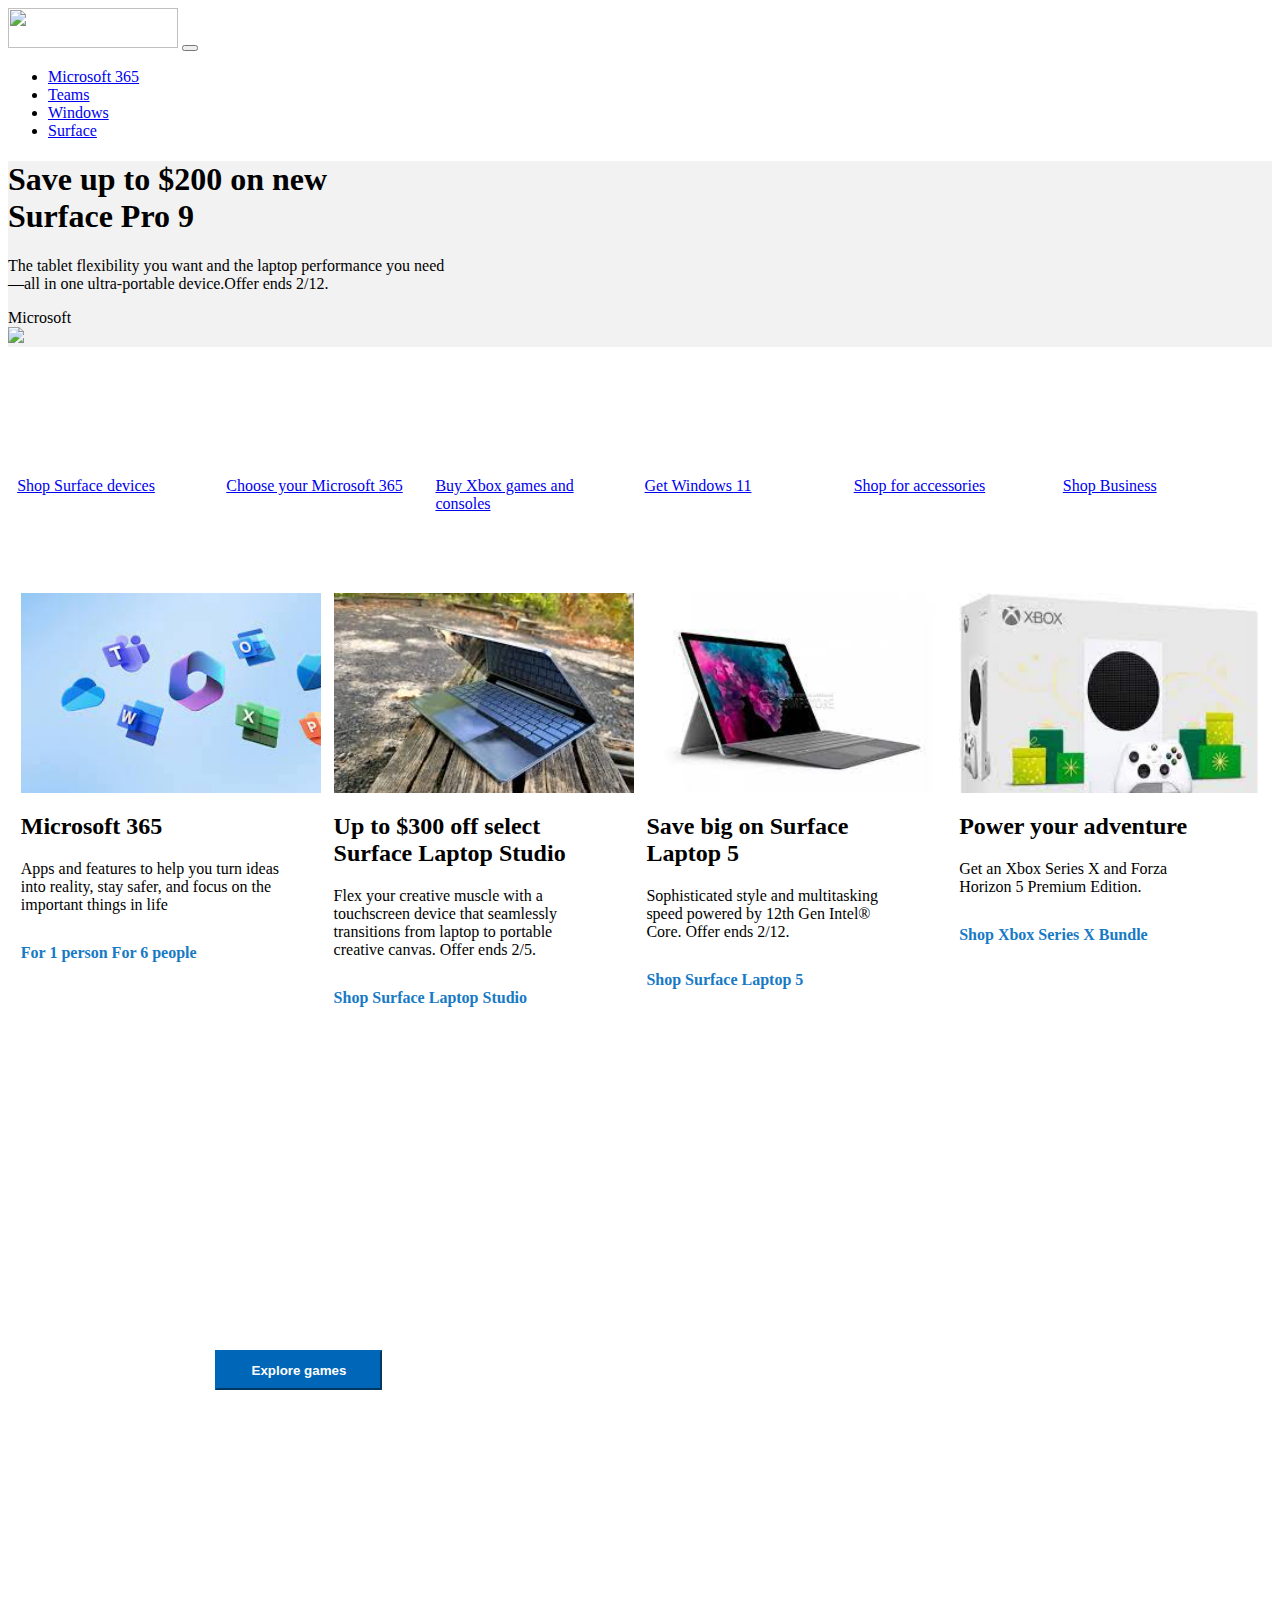
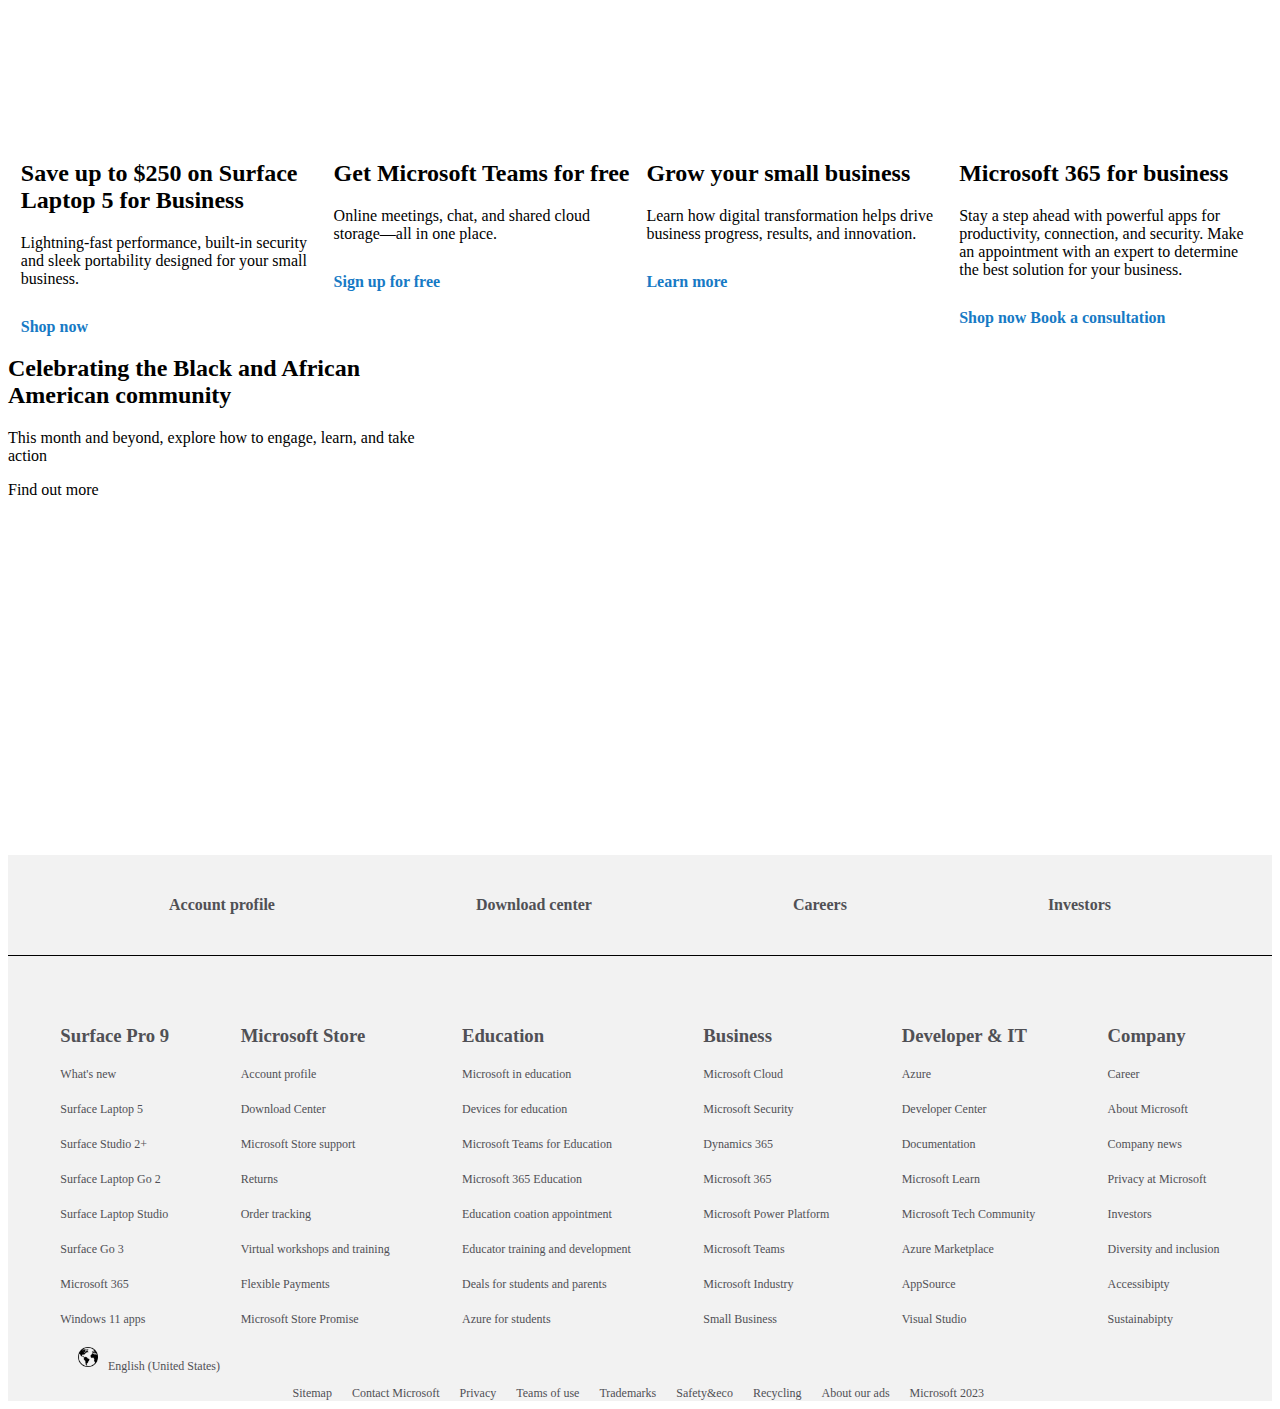
==== index.html @ 81d875f8 "Main 7 sildim" ====
<!DOCTYPE html>
<html lang="en">
<head>
    <meta charset="UTF-8">
    <meta http-equiv="X-UA-Compatible" content="IE=edge">
    <meta name="viewport" content="width=device-width, initial-scale=1.0">
    <link href="https://cdn.jsdelivr.net/npm/bootstrap@5.3.0-alpha1/dist/css/bootstrap.min.css" rel="stylesheet" integrity="sha384-GLhlTQ8iRABdZLl6O3oVMWSktQOp6b7In1Zl3/Jr59b6EGGoI1aFkw7cmDA6j6gD" crossorigin="anonymous">
    <title>Microsoft</title>
    <link rel="stylesheet" href="style/style.css">
</head>
<body>
    <nav class="navbar navbar-expand-lg bg-body-tertiary bg-secondary"  >
        <div class="container-fluid">
          <img class="navbar-brand" src="https://img-prod-cms-rt-microsoft-com.akamaized.net/cms/api/am/imageFileData/RE1Mu3b?ver=5c31" height="40px" width="170px">
          <button class="navbar-toggler" type="button" data-bs-toggle="collapse" data-bs-target="#navbarSupportedContent" aria-controls="navbarSupportedContent" aria-expanded="false" aria-label="Toggle navigation">
            <span class="navbar-toggler-icon"></span>
          </button>
          <div class="collapse navbar-collapse" id="navbarSupportedContent">
            <ul class="navbar-nav me-auto mb-2 mb-lg-0">
              <li class="nav-item">
                <a class="nav-link active" aria-current="page" href="index.html">Microsoft 365</a>
              </li>
              <li class="nav-item">
                <a class="nav-link" href="teams.html">Teams</a>
              </li>

              <li class="nav-item">
                <a class="nav-link" href="windows.html">Windows</a>
              </li>
              <li class="nav-item">
                <a class="nav-link " href="surface.html">Surface</a>
              </li>
            </ul>
          </div>
        </div>
      </nav>
    <div style="background-color: #F2F2F2;" class="main1 d-flex w-100 justify-content-between flex-wrap">
        <div class="m-auto text-center wordstelevision">
            <h1 class="pb-2">Save up to $200 on new <br> Surface Pro 9</h1>
            <p class="pb-2 mx-3">The tablet flexibility you want and the laptop performance you need <br> —all in one ultra-portable device.Offer ends 2/12.</p>
            <div class= "btn btn-primary">Microsoft</div>
        </div>
        <div class=" television">
            <img src="https://cdn-dynmedia-1.microsoft.com/is/image/microsoftcorp/Highlight-Surface-Pro-9-angle:VP1-539x440" width="100%">
        </div>
        
    </div>
    <div class="main2">
        <div class="servicler">
            <div class="linkler d-flex justify-content-center align-items-center flex-wrap">
                <div class="img2 img11 mb-3"></div>
                <a href="#" class="fw-bold">Shop Surface devices</a>
            </div>
            <div class="linkler d-flex justify-content-center align-items-center flex-wrap">
                <div class="img3 img11 mb-3"></div>
                <a href="#" class="fw-bold">Choose your Microsoft 365 </a>

            </div>
            <div class="linkler d-flex justify-content-center align-items-center flex-wrap">
                <div class="img4 img11 mb-3"></div>
                <a href="#" class="fw-bold">Buy Xbox games and <br> consoles </a>

            </div>
            <div class="linkler d-flex justify-content-center align-items-center flex-wrap">
                <div class="img5 img11 mb-3"></div>
                <a href="#" class="fw-bold">Get Windows 11</a>

            </div>
            <div class="linkler d-flex justify-content-center align-items-center flex-wrap">
                <div class="img6 img11 mb-3"></div>
                <a href="#" class="fw-bold">Shop for accessories</a>

            </div>
            <div class="linkler d-flex justify-content-center align-items-center flex-wrap">
                <div class="img7 img11 mb-3"></div>
                <a href="#" class="fw-bold">Shop Business</a>
            </div>
        </div>
    </div>
    <div class="main3">
        <div class="div mb-4">
            <div class="photo4 photo"></div>
            <h2>Microsoft 365</h2>
            <p>Apps and features to help you turn ideas into reality, stay safer, and focus on the important things in life</p>
            <a href="#">For 1 person</a>
            <a href="#">For 6 people</a>
        </div>
        <div class="div mb-4">
            <div class="photo1 photo"></div>
            <h2>Up to $300 off select Surface Laptop Studio</h2>
            <p>Flex your creative muscle with a touchscreen device that seamlessly transitions from laptop to portable creative canvas. Offer ends 2/5.</p>
            <a href="#">Shop Surface Laptop Studio</a>
        </div>
        <div class="div mb-4">
            <div class="photo2 photo"></div>
            <h2>Save big on Surface Laptop 5</h2>
            <p>Sophisticated style and multitasking speed powered by 12th Gen Intel® Core. Offer ends 2/12.</p>
            <a href="#">Shop Surface Laptop 5</a>
        </div>
        <div class="div mb-4">
            <div class="photo3 photo"></div>
            <h2>Power your adventure</h2>
            <p>Get an Xbox Series X and Forza Horizon 5 Premium Edition.</p>
            <a href="#">Shop Xbox Series X Bundle</a>
        </div>
    </div>
    <div class="main4 my-5">
        <div class="foto">
            <h2>Curated by Black communities</h2>
            <p>Microsoft community selections including creators, leads, and experiences</p>
            <button>Explore games</button>
            <a href="#">Explore movies and TV</a>
        </div>
    </div>
    <div class="main5">
        <div class="division mb-4">
            <div class="photo6 photo5"></div>
            <h2>Save up to $250 on Surface Laptop 5 for Business</h2>
            <p>Lightning-fast performance, built-in security and sleek portability designed for your small business.</p>
            <a href="#">Shop now</a>
        </div>
        <div class="division mb-4">
            <div class="photo7 photo5"></div>
            <h2>Get Microsoft Teams for free</h2>
            <p>Online meetings, chat, and shared cloud storage—all in one place.</p>
            <a href="#">Sign up for free</a>
        </div>
        <div class="division mb-4">
            <div class="photo8 photo5"></div>
            <h2>Grow your small business</h2>
            <p>Learn how digital transformation helps drive business progress, results, and innovation.</p>
            <a href="#">Learn more</a>
        </div>
        <div class="division mb-4">
            <div class="photo9 photo5"></div>
            <h2>Microsoft 365 for business</h2>
            <p>Stay a step ahead with powerful apps for productivity, connection, and security. Make an appointment with an expert to determine the best solution for your business.</p>
            <a href="#">Shop now</a>
            <a href="#">Book a consultation</a>
        </div>
    </div>
    <div class="main6 d-flex justify-content-center align-items-center mt-3">
        <div class="sekil">
            <div class="box mt-5 pt-5 ms-5 p-3">
                <h2>Celebrating the Black and African American community</h2>
                <p>This month and beyond, explore how to engage, learn, and take action</p>
                <div class="btn btn-primary">Find out more</div>
            </div>
        </div>
    </div>
    
    <div class="footer mt-5">
        <div class="topfooter">
            <div class="name">Account profile</div>
            <div class="name">Download center</div>
            <div class="name">Careers</div>
            <div class="name">Investors</div>
        </div>
    <div class="bottomfooter">
        <div class="takim">
            <h3>Surface Pro 9</h3>
            <p>What's new</p>
            <p>Surface Laptop 5</p>
            <p>Surface Studio 2+</p>
            <p> Surface Laptop Go 2</p>
            <p>Surface Laptop Studio</p>
            <p>Surface Go 3</p>
            <p>Microsoft 365</p>
            <p>Windows 11 apps</p>
        </div>
        <div class="takim">
            <h3>Microsoft Store</h3>
            <p>Account profile</p>
            <p>Download Center</p>
            <p>Microsoft Store support</p>
            <p>Returns</p>
            <p>Order tracking</p>
            <p>Virtual workshops and training</p>
            <p>Flexible Payments</p>
            <p>Microsoft Store Promise</p>
        </div>
        <div class="takim">
            <h3>Education</h3>
            <p>Microsoft in education</p>
            <p>Devices for education</p>
            <p>Microsoft Teams for Education</p>
            <p>Microsoft 365 Education</p>
            <p>Education coation appointment</p>
            <p>Educator training and development</p>
            <p>Deals for students and parents</p>
            <p>Azure for students</p>
        </div>
        <div class="takim">
            <h3>Business</h3>
            <p>Microsoft Cloud</p>
            <p>Microsoft Security</p>
            <p> Dynamics 365</p>
            <p>Microsoft 365</p>
            <p>Microsoft Power Platform</p>
            <p>Microsoft Teams</p>
            <p>Microsoft Industry</p>
            <p>Small Business</p>
        </div>
        <div class="takim">
            <h3>Developer & IT</h3>
            <p>Azure</p>
            <p>Developer Center</p>
            <p> Documentation</p>
            <p>Microsoft Learn</p>
            <p>Microsoft Tech Community</p>
            <p>Azure Marketplace</p>
            <p>AppSource</p>
            <p>Visual Studio</p>
        </div>
        <div class="takim">
            <h3>Company</h3>
            <p>Career</p>
            <p>About Microsoft</p>
            <p>Company news</p>
            <p> Privacy at Microsoft</p>
            <p>Investors</p>
            <p>Diversity and inclusion</p>
            <p>Accessibipty</p>
            <p> Sustainabipty</p>
        </div>       
    </div>
    </div>
    <div class="footer2">
        <div class="gruppa1">
            <div class="global"></div>
            <p>English (United States)</p>
        </div>
        <div class="gruppa2">
            <p class="delete">Sitemap</p>
            <p>Contact Microsoft</p>
            <p class="delete">Privacy</p>
            <p class="delete">Teams of use</p>
            <p class="delete">Trademarks</p>
            <p>Safety&eco</p>
            <p class="delete">Recycling</p>
            <p class="delete">About our ads</p>
            <p>Microsoft 2023</p>
        </div>
    </div>


    <script src="https://cdn.jsdelivr.net/npm/bootstrap@5.3.0-alpha1/dist/js/bootstrap.bundle.min.js" integrity="sha384-w76AqPfDkMBDXo30jS1Sgez6pr3x5MlQ1ZAGC+nuZB+EYdgRZgiwxhTBTkF7CXvN" crossorigin="anonymous"></script>
</body>
</html>
---- style/style.css ----
.main2 {
  height: 100%;
  width: 100%;
  display: flex;
  flex-wrap: nowrap;
  padding-top: 60px;
}

.servicler {
  display: flex;
  width: 100%;
  height: 100%;
  justify-content: space-evenly;
  flex-wrap: wrap;
}

.linkler {
  height: 100%;
  width: 200px;
  padding: 30px 0;
}

.img2 {
  background-image: url(https://cdn-dynmedia-1.microsoft.com/is/image/microsoftcorp/surface-go2-link-list-120x120?wid=40&hei=40);
  background-size: cover;
}

.img3 {
  background-image: url(https://cdn-dynmedia-1.microsoft.com/is/image/microsoftcorp/gldn-Quick-Link-Icon-80x80-Microsoft-365?wid=40&hei=40);
  background-size: cover;
}

.img4 {
  background-image: url(https://cdn-dynmedia-1.microsoft.com/is/image/microsoftcorp/xbox-blk-logo-link-list-120x120?wid=40&hei=40);
}

.img5 {
  background-image: url(https://cdn-dynmedia-1.microsoft.com/is/image/microsoftcorp/gldn-Quick-Link-Icon-80x80-Microsoft-365?wid=40&hei=40);
}

.img6 {
  background-image: url("https://cdn-dynmedia-1.microsoft.com/is/image/microsoftcorp/keyboard-mouse-link-list-120x120?wid=40&hei=40");
}

.img7 {
  background-image: url("https://cdn-dynmedia-1.microsoft.com/is/image/microsoftcorp/gldn-ICON-LL-briefcase-120x120?wid=40&hei=40");
}

.img11 {
  background-size: cover;
  height: 40px;
  width: 40px;
  margin: 0 70px;
}

.img1 > a {
  color: #177AC5;
  margin: 0 20px;
  font-weight: bold;
}

.main3 {
  display: flex;
  flex-wrap: wrap;
  height: 100%;
  width: 100%;
  margin-top: 50px;
  justify-content: space-evenly;
}

.photo4 {
  background-image: url(microsoft365.jpg);
}

.photo1 {
  background-image: url(laptop.jpg);
}

.photo2 {
  background-image: url(notebook.jpg);
}

.photo3 {
  background-image: url(xbox.jpg);
}

.photo {
  background-size: cover;
  height: 200px;
  width: 300px;
}

.div > h2 {
  width: 262px;
}

.div > p {
  width: 262px;
  margin-bottom: 30px;
}

.div > a {
  text-decoration: none;
  color: #177AC5;
  font-weight: bold;
}

.main4 {
  display: flex;
  flex-wrap: wrap;
  height: 100%;
  width: 100%;
  justify-content: center;
}

.foto {
  background-image: url(https://cdn-dynmedia-1.microsoft.com/is/image/microsoftcorp/Highlight-Digital-Gaming-FY23BCC:VP1-539x440);
  background-size: cover;
  height: 533px;
  width: 83%;
}

.foto > h2 {
  width: 323px;
  line-height: 1.6;
  color: white;
  margin: 160px 100px 0 100px;
  letter-spacing: 2px;
}

.foto > p {
  width: 323px;
  line-height: 1.6;
  color: white;
  margin: 0 100px 0 100px;
  letter-spacing: 2px;
}

.foto > a {
  color: white;
  font-weight: bold;
  text-decoration: none;
  margin: 40px 0 0 100px;
}

.foto > button {
  height: 40px;
  width: 167px;
  background-color: #0067b8;
  color: white;
  font-weight: bold;
  border-color: #0067b8;
  display: block;
  margin: 30px 0 30px 100px;
}

.main5 {
  height: 100%;
  width: 100%;
  display: flex;
  flex-wrap: wrap;
  justify-content: space-evenly;
}

.photo5 {
  background-size: cover;
  height: 200px;
  width: 300px;
}

.photo6 {
  background-image: url(https://cdn-dynmedia-1.microsoft.com/is/image/microsoftcorp/Content-Card-Surface-Laptop-5-LIfestyle-M2?wid=297&hei=167&fit=crop);
}

.photo7 {
  background-image: url(https://cdn-dynmedia-1.microsoft.com/is/image/microsoftcorp/gldn-CP-Microsoft-Teams-Commercial?wid=297&hei=167&fit=crop);
}

.photo8 {
  background-image: url(https://cdn-dynmedia-1.microsoft.com/is/image/microsoftcorp/Content-Card-VSB-Library-Sharepoint?wid=297&hei=167&fit=crop);
}

.photo9 {
  background-image: url(https://cdn-dynmedia-1.microsoft.com/is/image/microsoftcorp/gldn-M365-CP-Microsoft365-Commercial?wid=297&hei=167&fit=crop);
}

.division > p {
  width: 300px;
  margin-bottom: 30px;
}

.division > h2 {
  width: 300px;
}

.division > a {
  text-decoration: none;
  color: #177AC5;
  font-weight: bold;
}

.main6 {
  height: 100%;
  width: 100%;
}

.sekil {
  background-image: url(https://cdn-dynmedia-1.microsoft.com/is/image/microsoftcorp/Highlight-Black-History-Month-Inclusion-is-Innovation-FY23:VP4-1260x600);
  background-size: cover;
  width: 75%;
  height: 500px;
}

.box {
  background-color: white;
  width: 45%;
  height: auto;
}

.main7 {
  height: 300px;
  width: 100%;
  display: flex;
  align-items: center;
}

.sira1 {
  display: flex;
  width: 50%;
  margin-left: 90px;
}

.sira2 {
  width: 50%;
  display: flex;
  justify-content: end;
}

.sira2 > a {
  height: 41px;
  background-color: gray;
  width: 131px;
  text-align: center;
  padding-top: 10px;
  text-decoration: none;
  color: black;
}

.sekiller {
  height: 32px;
  width: 32px;
  background-size: cover;
  margin: 0 10px;
}

.sekiller1 {
  background-image: url(https://cdn-dynmedia-1.microsoft.com/is/image/microsoftcorp/Facebook%202x?scl=1);
}

.sekiller2 {
  background-image: url(https://cdn-dynmedia-1.microsoft.com/is/image/microsoftcorp/Twitter%202x?scl=1);
}

.sekiller3 {
  background-image: url(https://cdn-dynmedia-1.microsoft.com/is/image/microsoftcorp/Linkedin%202x?scl=1);
}

.top + a {
  position: sticky;
  bottom: 0;
}

.television {
  width: 50%;
}

.wordstelevision {
  width: 50%;
}

@media (max-width: 500px) {
  .group1 > a {
    display: none;
  }
  .b {
    display: none;
  }
  .main1 {
    padding-top: 30px;
  }
}
@media (max-width: 900px) {
  .sekil {
    height: 400px;
  }
  .box {
    width: 80%;
  }
  .delete {
    display: none;
  }
  .main1 {
    width: 100%;
  }
  .television {
    width: 100%;
  }
  .wordstelevision {
    width: 100%;
  }
}
.footer {
  height: 100%;
  width: 100%;
  display: flex;
  flex-wrap: wrap;
  background-color: #F2F2F2;
  color: #505055;
}

.topfooter {
  height: 100px;
  width: 100%;
  display: flex;
  justify-content: space-evenly;
  flex-wrap: wrap;
  align-items: center;
  border-bottom: 1px solid black;
}

.name {
  font-weight: bold;
  margin: 0 40px;
}

.bottomfooter {
  height: 100%;
  width: 100%;
  display: flex;
  flex-wrap: wrap;
  justify-content: space-evenly;
  margin-top: 50px;
}

.takim > p {
  font-size: 12px;
  margin: 20px;
}

.takim > h3 {
  padding-left: 20px;
}

.footer2 {
  height: 100%;
  width: 100%;
  display: flex;
  flex-wrap: wrap;
  align-items: center;
  color: #505055;
  background-color: #F2F2F2;
}

.gruppa1 {
  display: flex;
  flex-wrap: wrap;
  width: 22%;
  padding-left: 60px;
}

.global {
  height: 20px;
  width: 20px;
  background-image: url(global.png);
  background-size: cover;
  margin: 0 10px;
}

.gruppa1 > p {
  font-size: 12px;
}

.gruppa2 > p {
  font-size: 12px;
  margin: 0 10px;
}

.gruppa2 {
  display: flex;
  width: 78%;
  justify-content: end;
  flex-wrap: wrap;
}

@media (max-width: 900px) {
  .global {
    height: 15px;
    width: 15px;
  }
}/*# sourceMappingURL=style.css.map */
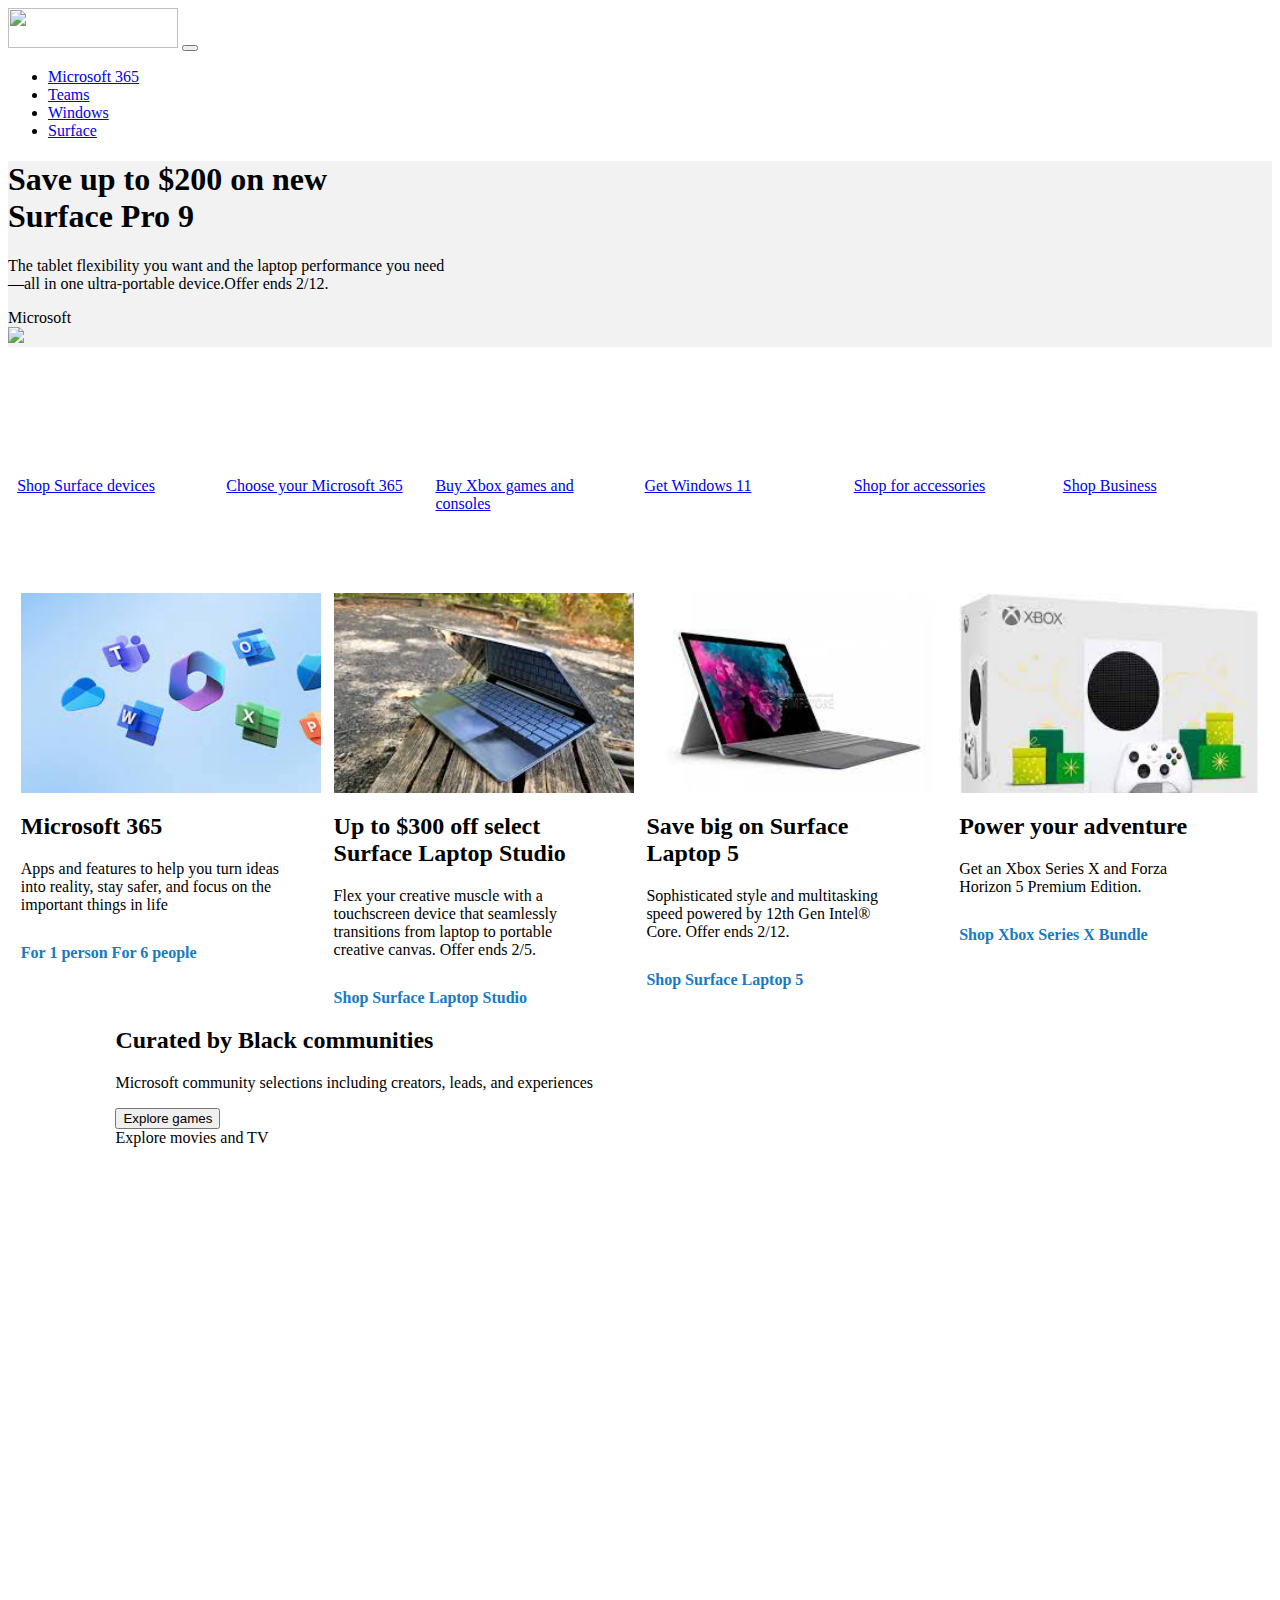
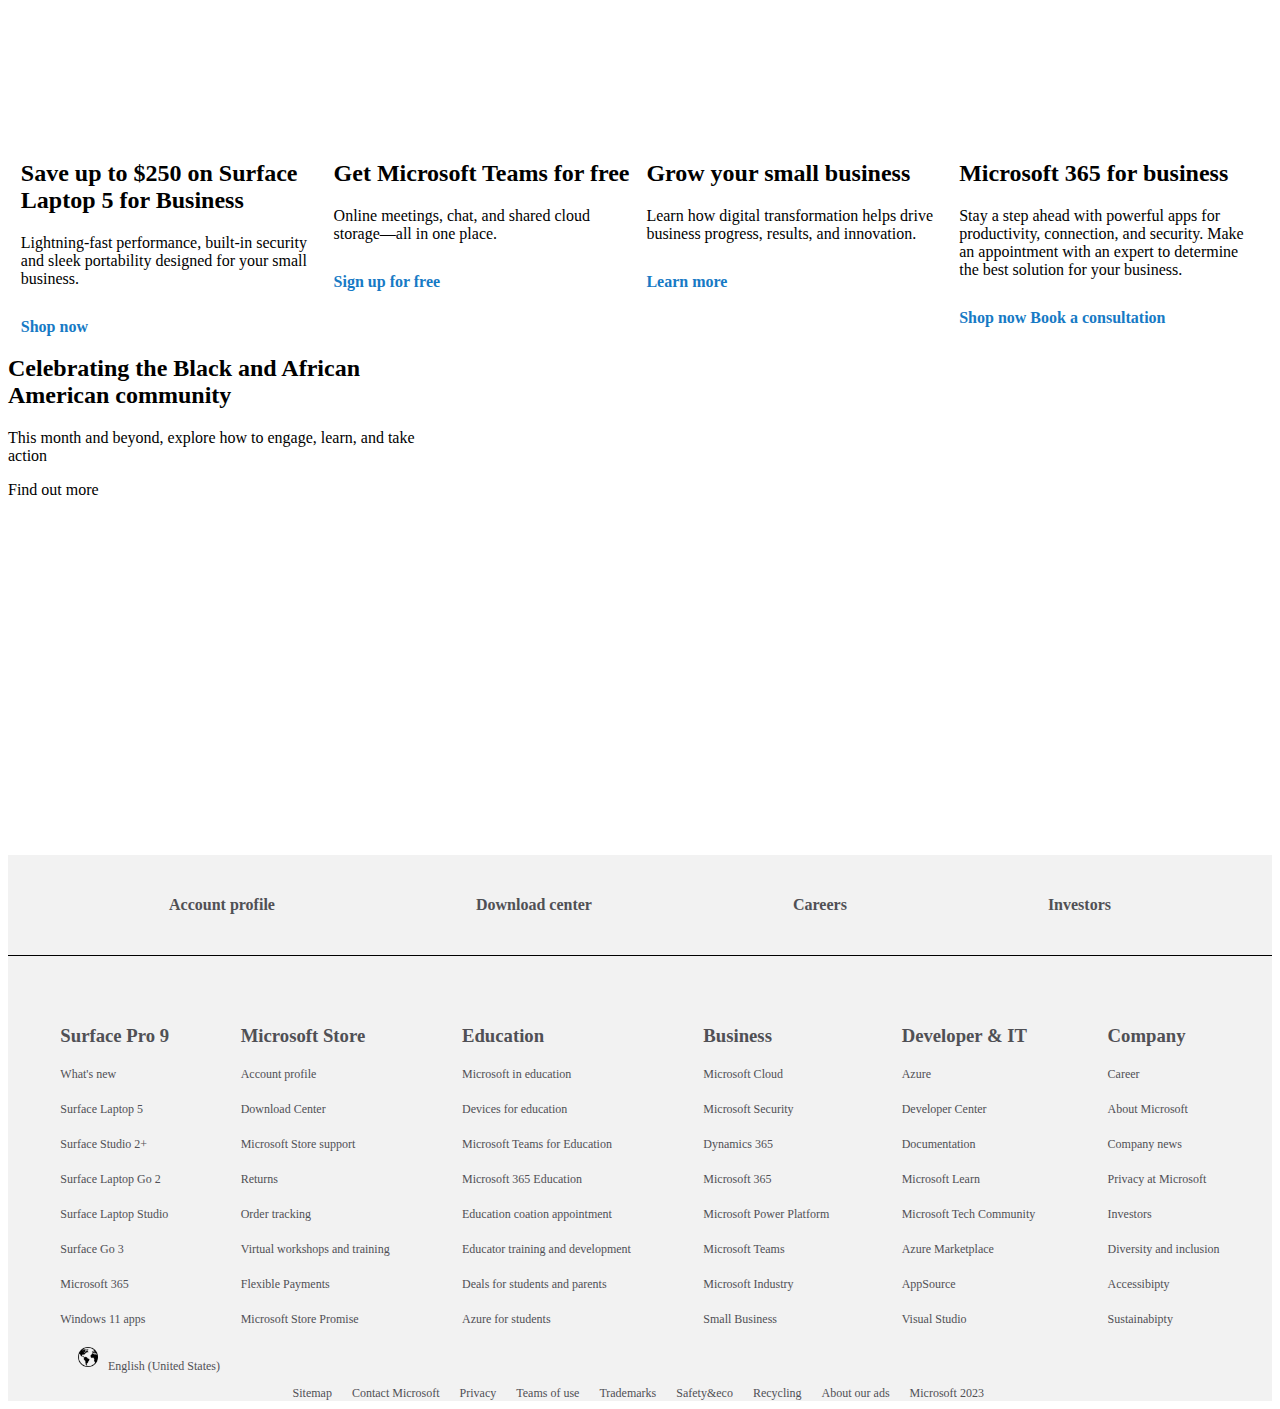
==== commit 9f3de9f9: "made corrections in index.html" ====
--- a/index.html
+++ b/index.html
@@ -105,11 +105,14 @@
         </div>
     </div>
     <div class="main4 my-5">
-        <div class="foto">
-            <h2>Curated by Black communities</h2>
-            <p>Microsoft community selections including creators, leads, and experiences</p>
-            <button>Explore games</button>
-            <a href="#">Explore movies and TV</a>
+        <div class="foto d-flex align-items-center justify-content-center">
+            <div class="text-light px-3">
+                <h2 class="w-100 mb-2">Curated by Black communities</h2>
+                <p class="w-100">Microsoft community selections including creators, leads, and experiences</p>
+                <button class="btn btn-primary mb-3">Explore games</button>
+                <div class="text-decoration-none fw-bold  w-100">Explore movies and TV</div>
+            </div>
+            
         </div>
     </div>
     <div class="main5">
@@ -140,8 +143,8 @@
         </div>
     </div>
     <div class="main6 d-flex justify-content-center align-items-center mt-3">
-        <div class="sekil">
-            <div class="box mt-5 pt-5 ms-5 p-3">
+        <div class="sekil d-flex justify-content-center align-items-center">
+            <div class="box p-4 ">
                 <h2>Celebrating the Black and African American community</h2>
                 <p>This month and beyond, explore how to engage, learn, and take action</p>
                 <div class="btn btn-primary">Find out more</div>
@@ -245,5 +248,9 @@
 
 
     <script src="https://cdn.jsdelivr.net/npm/bootstrap@5.3.0-alpha1/dist/js/bootstrap.bundle.min.js" integrity="sha384-w76AqPfDkMBDXo30jS1Sgez6pr3x5MlQ1ZAGC+nuZB+EYdgRZgiwxhTBTkF7CXvN" crossorigin="anonymous"></script>
+    <script>
+        alert('Welcome to the Microsoft!');
+        confirm('Are you 18 years old?')
+    </script>
 </body>
 </html>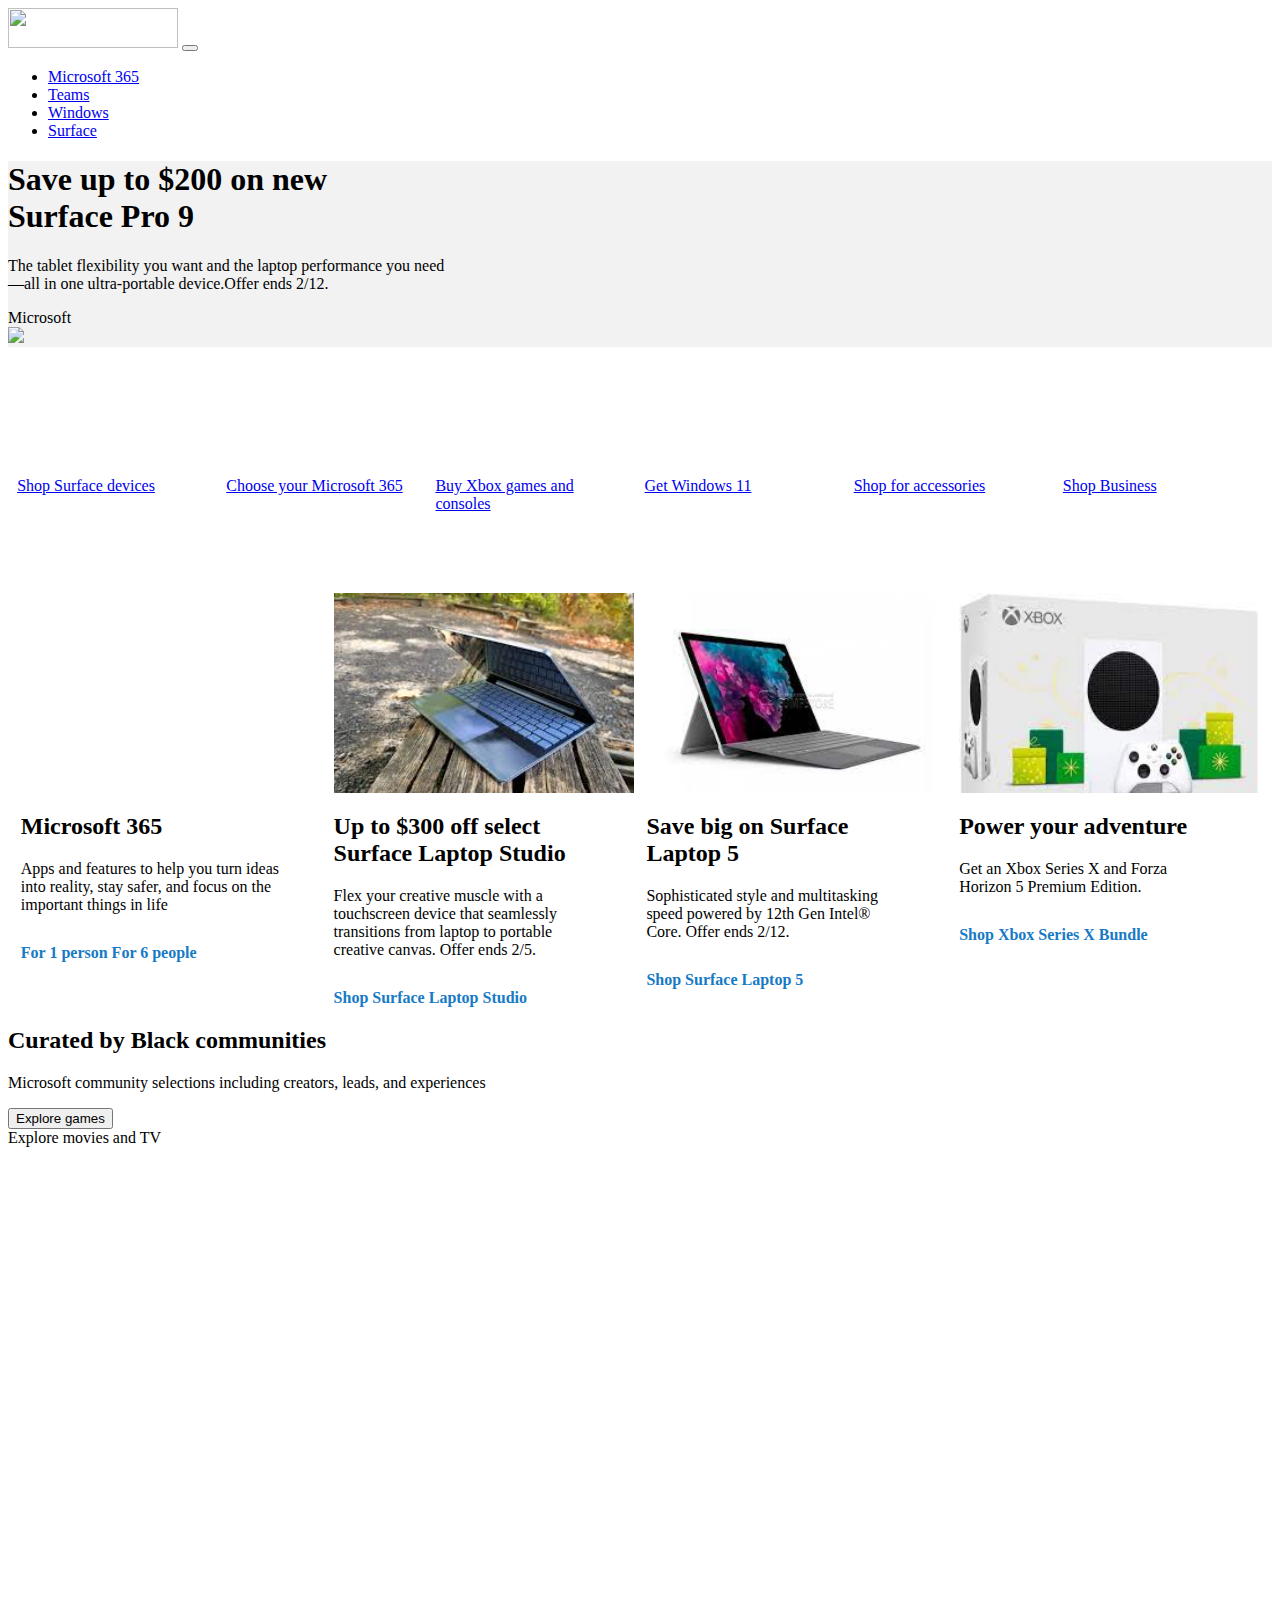
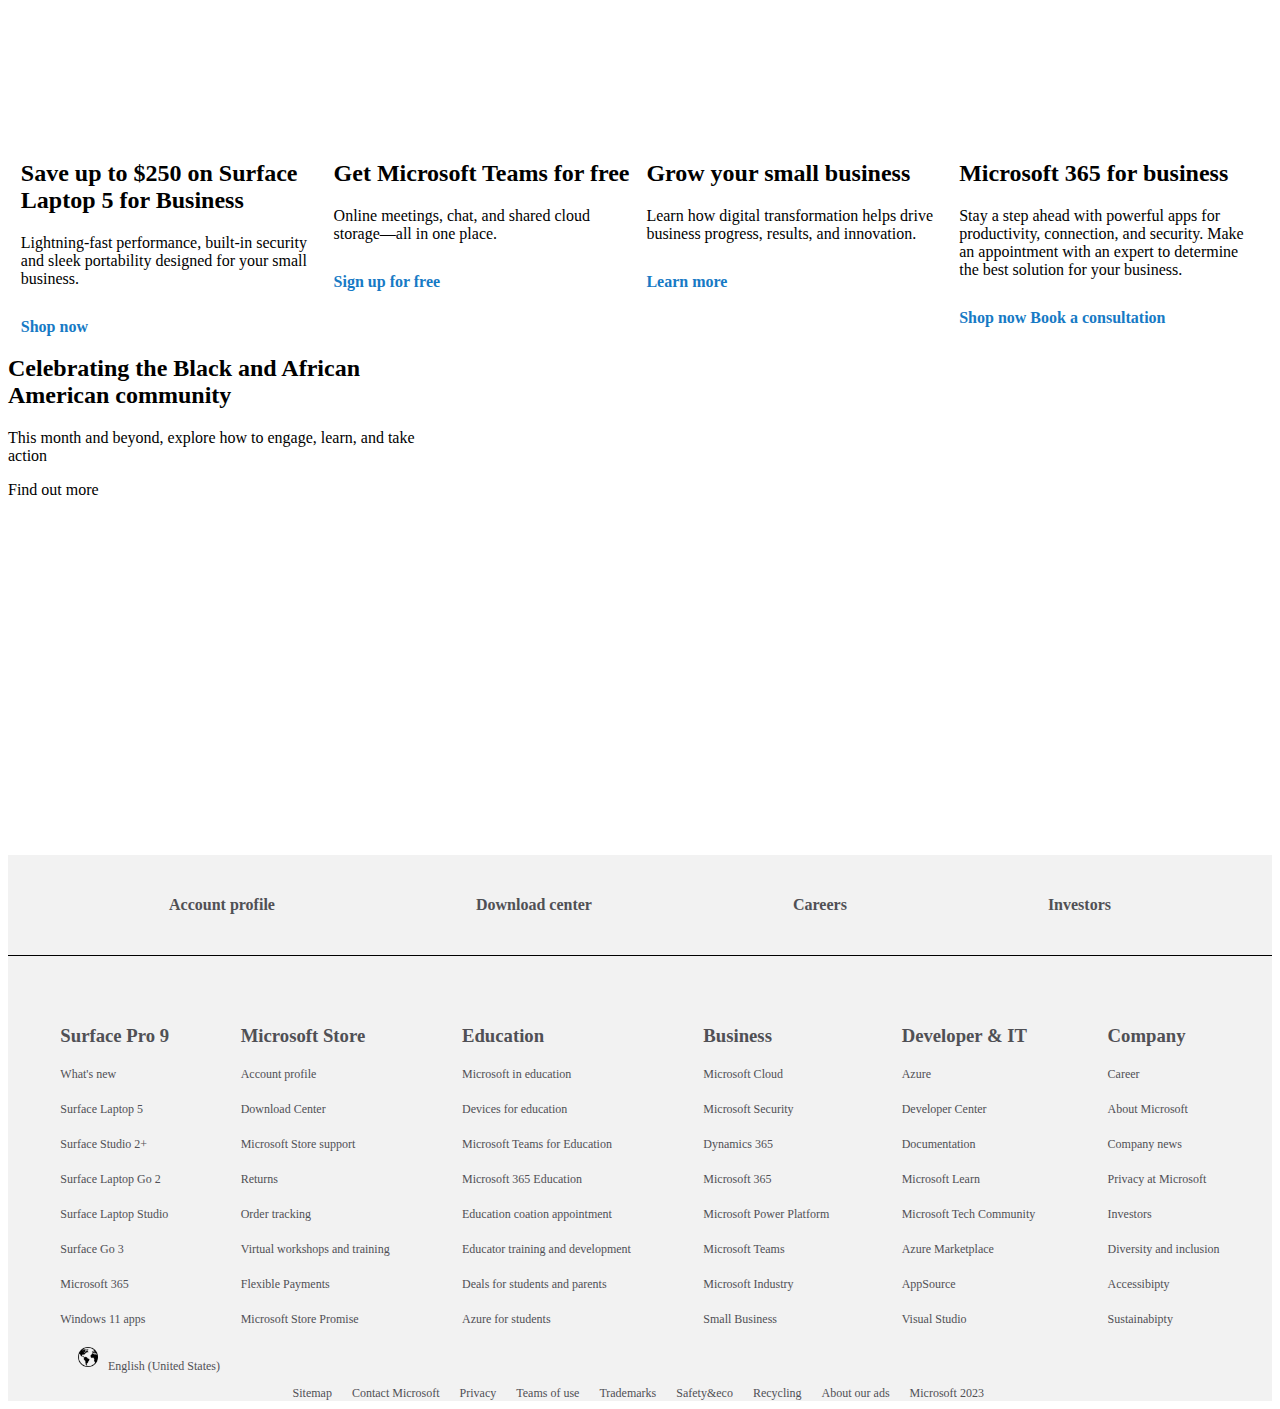
==== commit 6aaf1821: "margin bottom for 4 to 5 in index" ====
--- a/index.html
+++ b/index.html
@@ -9,7 +9,7 @@
     <link rel="stylesheet" href="style/style.css">
 </head>
 <body>
-    <nav class="navbar navbar-expand-lg bg-body-tertiary bg-secondary"  >
+    <nav class="navbar navbar-expand-lg bg-body-tertiary bg-secondary fixed-top"  >
         <div class="container-fluid">
           <img class="navbar-brand" src="https://img-prod-cms-rt-microsoft-com.akamaized.net/cms/api/am/imageFileData/RE1Mu3b?ver=5c31" height="40px" width="170px">
           <button class="navbar-toggler" type="button" data-bs-toggle="collapse" data-bs-target="#navbarSupportedContent" aria-controls="navbarSupportedContent" aria-expanded="false" aria-label="Toggle navigation">
@@ -78,33 +78,33 @@
         </div>
     </div>
     <div class="main3">
-        <div class="div mb-4">
-            <div class="photo4 photo"></div>
+        <div class="div mb-5">
+            <div class="photo5 photo"></div>
             <h2>Microsoft 365</h2>
             <p>Apps and features to help you turn ideas into reality, stay safer, and focus on the important things in life</p>
             <a href="#">For 1 person</a>
             <a href="#">For 6 people</a>
         </div>
-        <div class="div mb-4">
+        <div class="div mb-5">
             <div class="photo1 photo"></div>
             <h2>Up to $300 off select Surface Laptop Studio</h2>
             <p>Flex your creative muscle with a touchscreen device that seamlessly transitions from laptop to portable creative canvas. Offer ends 2/5.</p>
             <a href="#">Shop Surface Laptop Studio</a>
         </div>
-        <div class="div mb-4">
+        <div class="div mb-5">
             <div class="photo2 photo"></div>
             <h2>Save big on Surface Laptop 5</h2>
             <p>Sophisticated style and multitasking speed powered by 12th Gen Intel® Core. Offer ends 2/12.</p>
             <a href="#">Shop Surface Laptop 5</a>
         </div>
-        <div class="div mb-4">
+        <div class="div mb-5">
             <div class="photo3 photo"></div>
             <h2>Power your adventure</h2>
             <p>Get an Xbox Series X and Forza Horizon 5 Premium Edition.</p>
             <a href="#">Shop Xbox Series X Bundle</a>
         </div>
     </div>
-    <div class="main4 my-5">
+    <div class="main5 my-5">
         <div class="foto d-flex align-items-center justify-content-center">
             <div class="text-light px-3">
                 <h2 class="w-100 mb-2">Curated by Black communities</h2>
@@ -116,25 +116,25 @@
         </div>
     </div>
     <div class="main5">
-        <div class="division mb-4">
+        <div class="division mb-5">
             <div class="photo6 photo5"></div>
             <h2>Save up to $250 on Surface Laptop 5 for Business</h2>
             <p>Lightning-fast performance, built-in security and sleek portability designed for your small business.</p>
             <a href="#">Shop now</a>
         </div>
-        <div class="division mb-4">
+        <div class="division mb-5">
             <div class="photo7 photo5"></div>
             <h2>Get Microsoft Teams for free</h2>
             <p>Online meetings, chat, and shared cloud storage—all in one place.</p>
             <a href="#">Sign up for free</a>
         </div>
-        <div class="division mb-4">
+        <div class="division mb-5">
             <div class="photo8 photo5"></div>
             <h2>Grow your small business</h2>
             <p>Learn how digital transformation helps drive business progress, results, and innovation.</p>
             <a href="#">Learn more</a>
         </div>
-        <div class="division mb-4">
+        <div class="division mb-5">
             <div class="photo9 photo5"></div>
             <h2>Microsoft 365 for business</h2>
             <p>Stay a step ahead with powerful apps for productivity, connection, and security. Make an appointment with an expert to determine the best solution for your business.</p>
--- a/style/style.css
+++ b/style/style.css
@@ -117,7 +117,7 @@
   background-image: url(https://cdn-dynmedia-1.microsoft.com/is/image/microsoftcorp/Highlight-Digital-Gaming-FY23BCC:VP1-539x440);
   background-size: cover;
   height: 533px;
-  width: 83%;
+  width: 100%;
 }
 
 .foto > h2 {
@@ -217,35 +217,6 @@
   height: auto;
 }
 
-.main7 {
-  height: 300px;
-  width: 100%;
-  display: flex;
-  align-items: center;
-}
-
-.sira1 {
-  display: flex;
-  width: 50%;
-  margin-left: 90px;
-}
-
-.sira2 {
-  width: 50%;
-  display: flex;
-  justify-content: end;
-}
-
-.sira2 > a {
-  height: 41px;
-  background-color: gray;
-  width: 131px;
-  text-align: center;
-  padding-top: 10px;
-  text-decoration: none;
-  color: black;
-}
-
 .sekiller {
   height: 32px;
   width: 32px;
@@ -254,7 +225,7 @@
 }
 
 .sekiller1 {
-  background-image: url(https://cdn-dynmedia-1.microsoft.com/is/image/microsoftcorp/Facebook%202x?scl=1);
+  background-image: url(ps://cdn-dynmedia-1.microsoft.com/is/image/microsoftcorp/Facebook%202x?scl=1);
 }
 
 .sekiller2 {
@@ -307,6 +278,12 @@
   }
   .wordstelevision {
     width: 100%;
+  }
+  .division {
+    padding: 0 20px;
+  }
+  .div {
+    padding: 0 20px;
   }
 }
 .footer {
